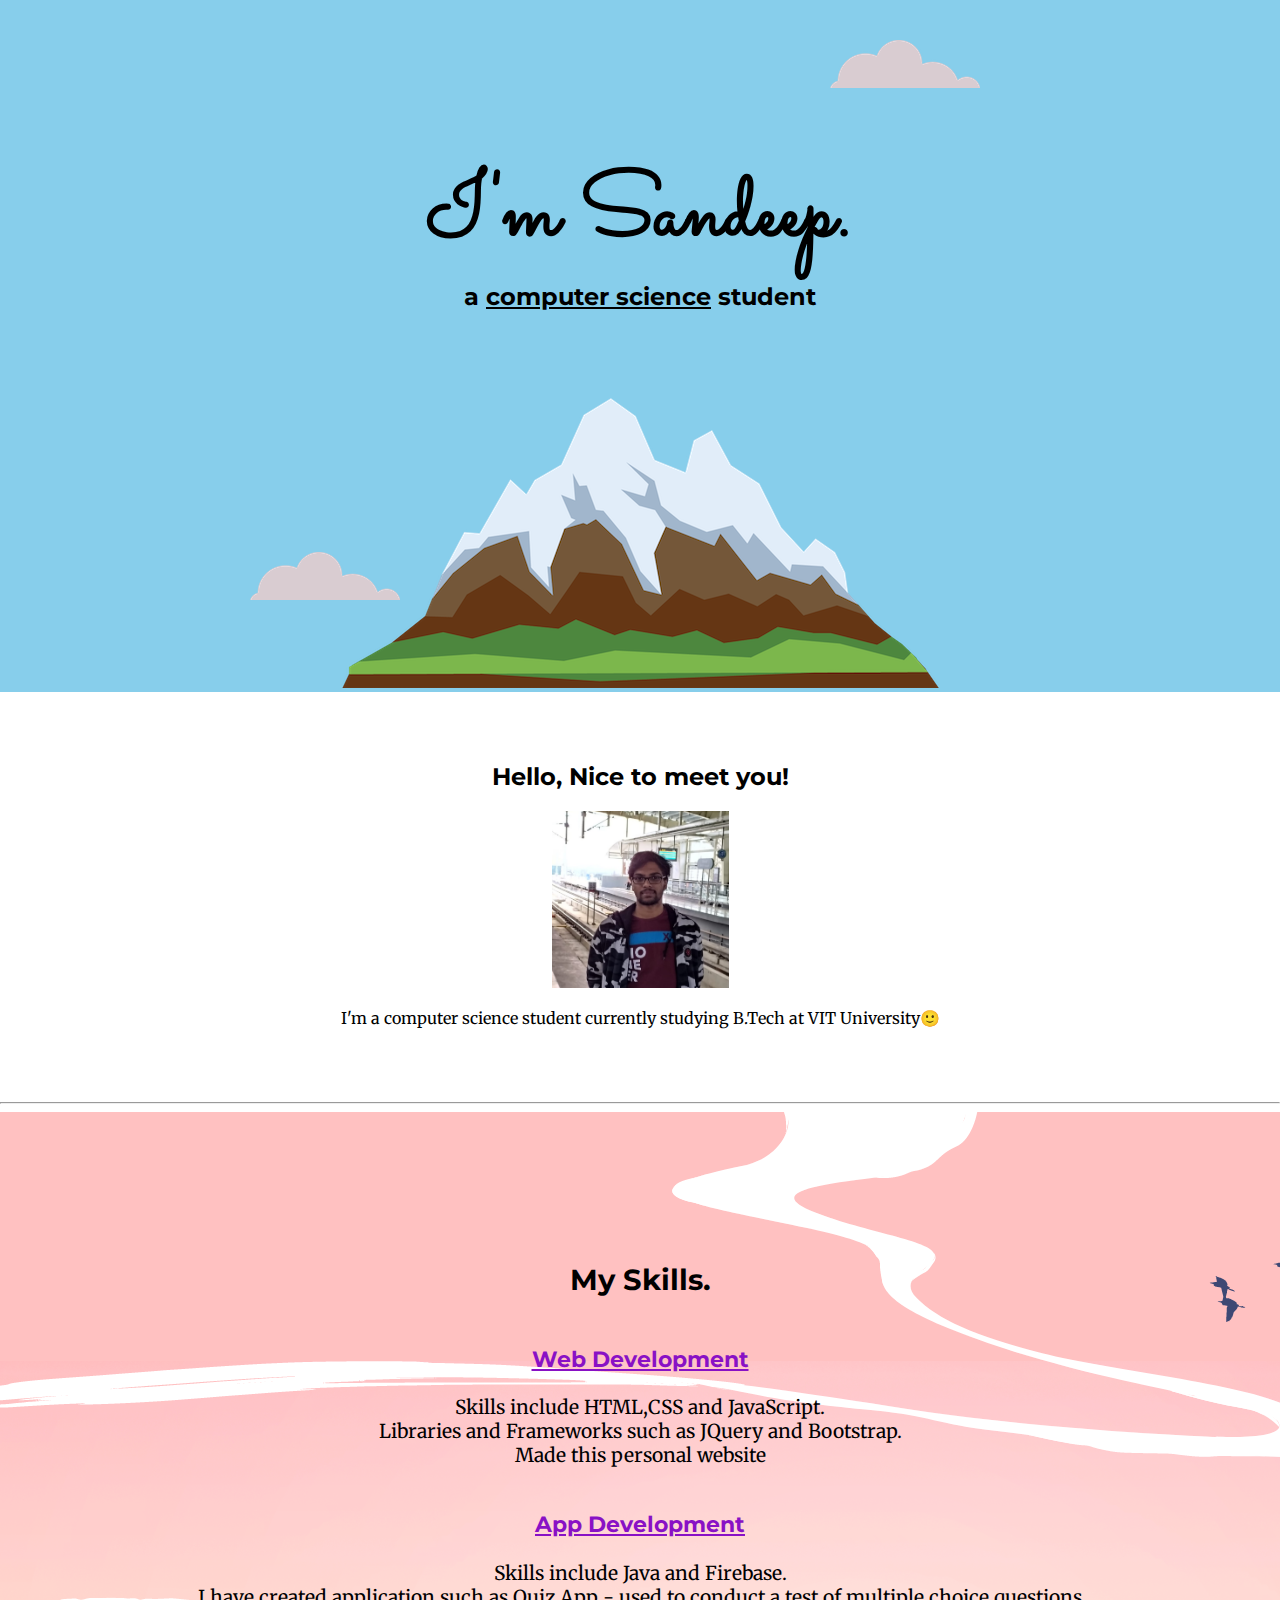
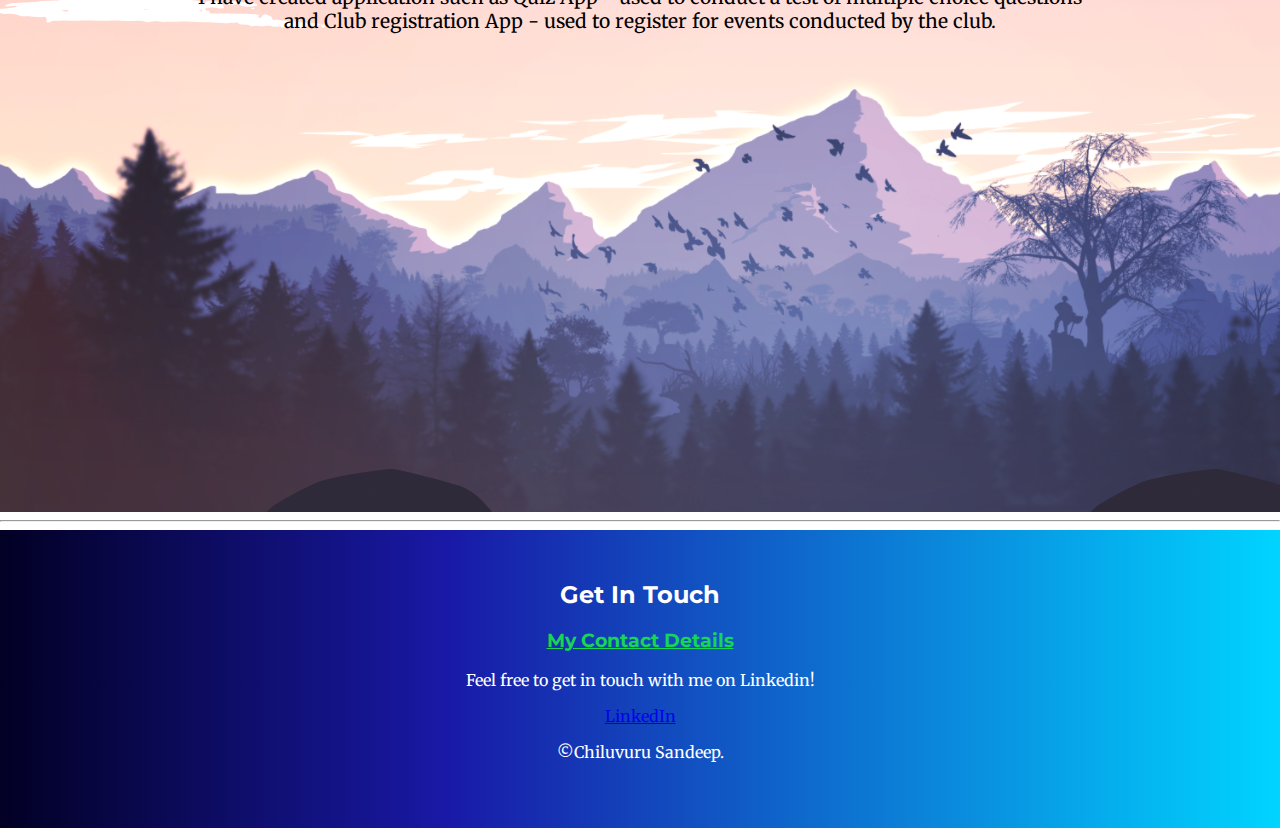
==== html/index.html @ dd6310a3 "Added backgrounds" ====
<!DOCTYPE html>
<html lang="en" dir="ltr">

<head>
  <meta charset="utf-8">
  <title>Sandeep's Website</title>
  <link rel="stylesheet" href="../css/styles.css">
  <link rel="icon" href="../others/favicon.ico">
  <link rel="preconnect" href="https://fonts.googleapis.com">
  <link rel="preconnect" href="https://fonts.gstatic.com" crossorigin>
  <link href="https://fonts.googleapis.com/css2?family=Merriweather&family=Montserrat&family=Sacramento&display=swap" rel="stylesheet">
  <script src="https://ajax.googleapis.com/ajax/libs/jquery/3.6.0/jquery.min.js"></script>
</head>

<body>
  <div class="top">
    <img class="top_cloud" src="../images/cloud.png" alt="cloud-image">
    <h1>I'm Sandeep.</h1>
    <h2>a <span><u>computer science</u></span> student</h2>
    <img class="bottom_cloud" src="../images/cloud.png" alt="cloud-image">
    <img src="../images/mountain.png" alt="mountain-image">
  </div>
  <div class="middle">
    <div class="middle-container">
      <div class="profile">
        <img src="" alt="">
        <h2>Hello, Nice to meet you!</h2>
        <img src="../images/photo edit.jpeg" width="15%" alt="Profile picture of Sandeep">
        <p>I'm a computer science student currently studying B.Tech at VIT University🙂</p>
      </div>
      <hr>
      <div class="skills">
        
        <div class="skill-row">
          <h2>My Skills.</h2>
          <img class="" src="" alt="">
          <h3>Web Development</h3>
          <p>Skills include HTML,CSS and JavaScript.
          <br> Libraries and Frameworks such as JQuery and Bootstrap.
          <br> Made this personal website</p>
        </div>
        <div class="skill-row">
          <img class="" src="" alt="">
          <h3>App Development</h3>
          <p>Skills include Java and Firebase.<br>
            I have created application such as Quiz App - used to conduct a test of multiple choice questions<br>
             and Club registration App - used to register for events conducted by the club.

          </p>
        </div>
      </div>
      <hr>
    </div>

  </div>
      <div class="bottom-section">
        <div class="contact-me">
          <h2>Get In Touch</h2>
          <h3>My Contact Details</h3>
          <p>Feel free to get in touch with me on Linkedin!</p>
          
        </div>
        <div class="bottom">
          <div class="bottom-container">
            <a class="footer-link" href="https://www.linkedin.com/in/sandeep-chiluvuru-2b6069211/">LinkedIn</a>
            <p>©Chiluvuru Sandeep.</p>
          </div>
        </div>
      </div>
      

  
  <script type="text/javascript" src="../index.js"></script>
  
</body>

</html>
---- css/styles.css ----
body {
  margin: 0;
  text-align: center;
  font-family: 'Merriweather', serif;
}

h1 {
  margin-top: 0;
  font-family: 'Sacramento', cursive;
  font-size: 5.625rem;
  margin: 50px auto 0 auto;
}

h2 {
  margin-top: 0;
  font-family: 'Montserrat', sans-serif;
  font-size: 2.5;
  text-decoration: bold;
}

h3 {
  margin-top: 0;
  font-family: 'Montserrat', sans-serif;
  
  text-decoration: underline;
} 

.top {
  /* background-color: #F0D9FF; */
  background-color: skyblue;
  padding-top: 100px;
}

.top_cloud {
  position: absolute;
  right: 300px;
  top: 40px;
}

.bottom_cloud {
  position: absolute;
  left: 250px;
  bottom: 300px;
}
.skills {
  background-image: url("../images/Sunset\ Background.png");
  height: 200px;
  padding-top:350px;
  padding-bottom:450px;
  
}
.skills h3{
  color: rgb(137, 17, 197);
}
.skill-row {
  font-size: larger;
  position: relative;
  bottom: 200px;
}
.bottom-section {
  padding: 50px;
  background-image: linear-gradient(90deg, #020024 0%, #1919a7 35%, #00d4ff 100%);
  color: #fff;
}
.profile{
  padding: 50px;
}
.bottom-section h3{
  color: rgb(23, 214, 83);
}
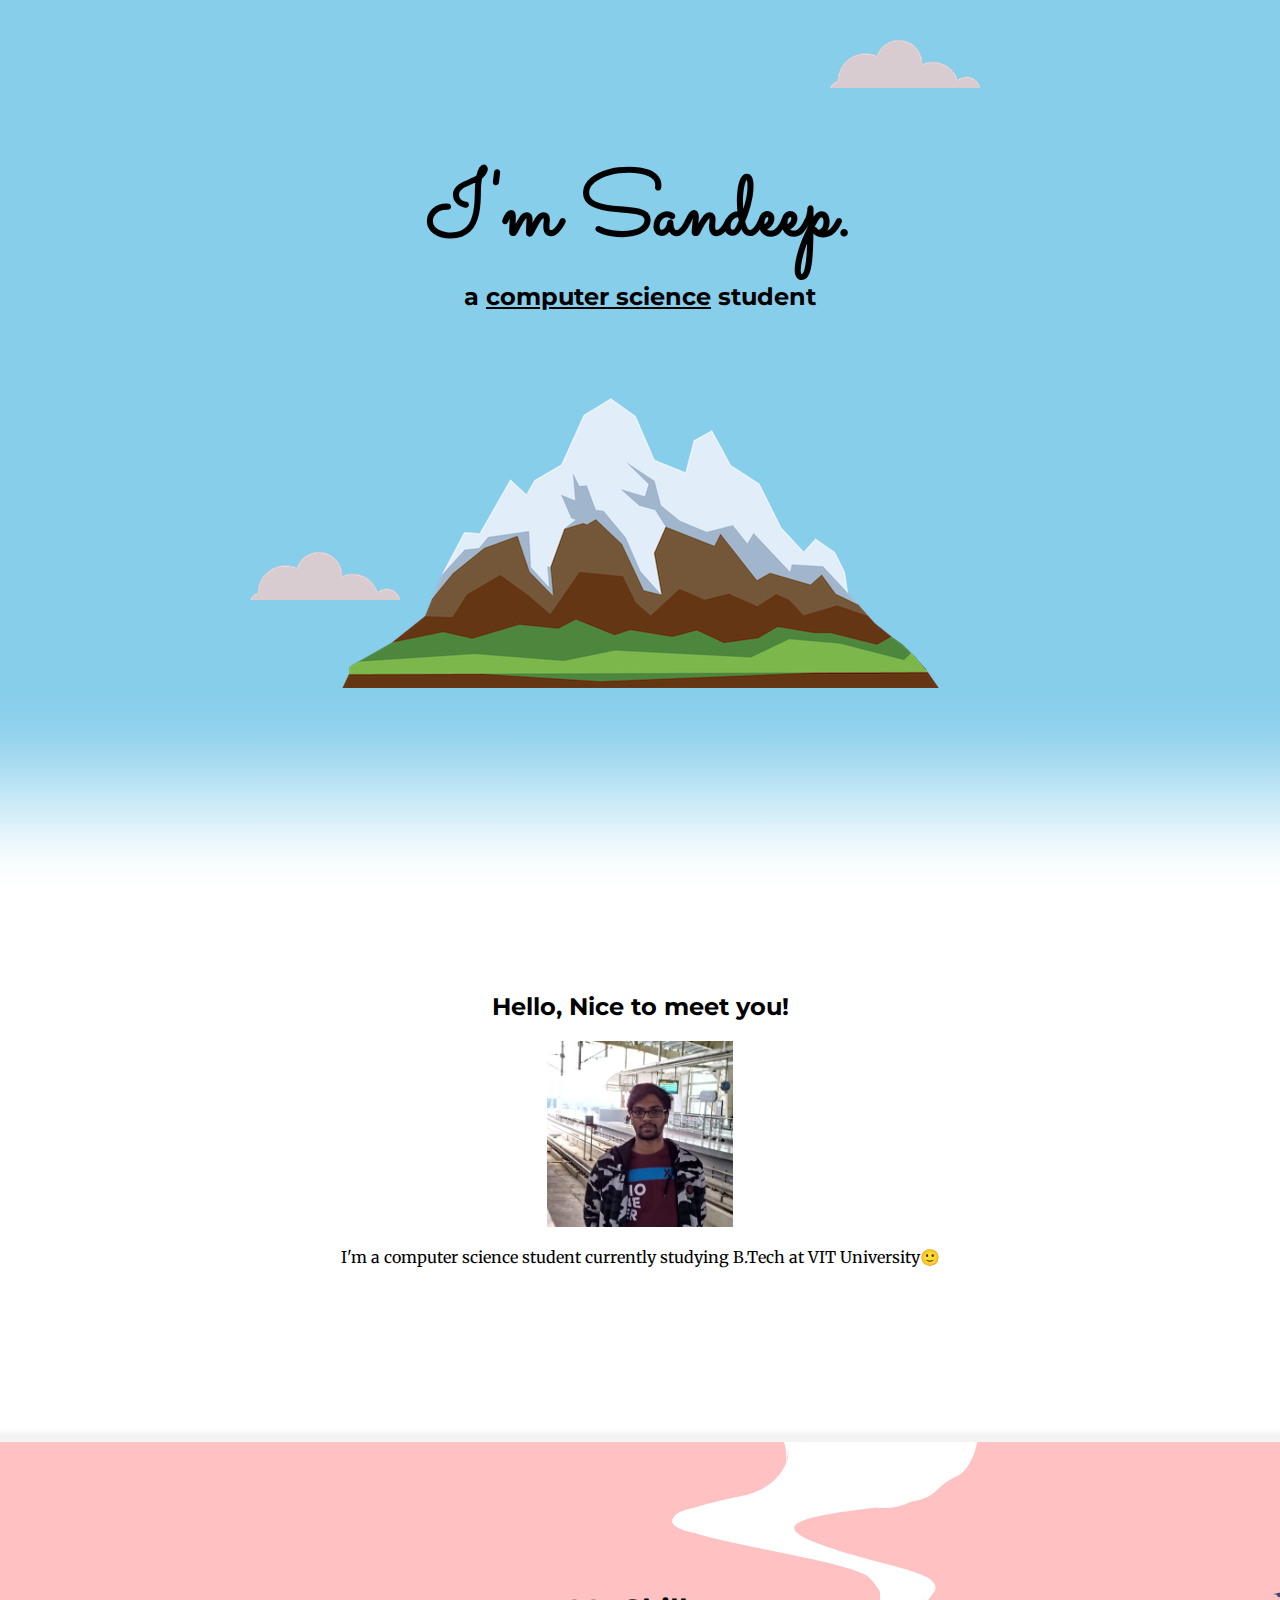
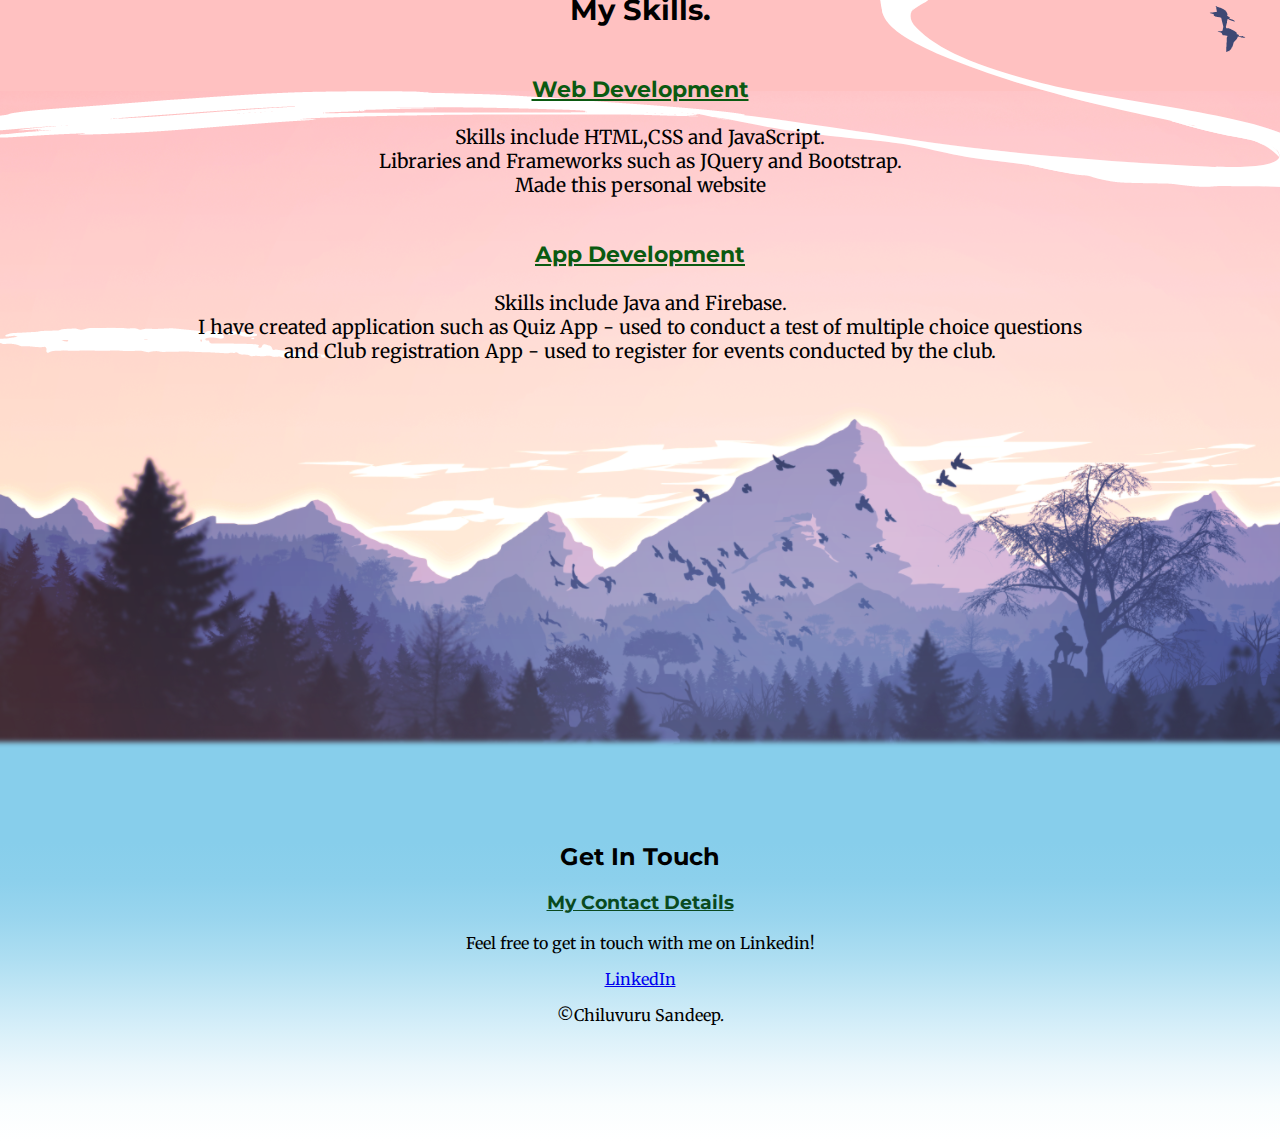
==== commit a1e36974: "decorated background with gradients" ====
--- a/html/index.html
+++ b/html/index.html
@@ -20,15 +20,18 @@
     <img class="bottom_cloud" src="../images/cloud.png" alt="cloud-image">
     <img src="../images/mountain.png" alt="mountain-image">
   </div>
+  <div class="trans1">
+    
+  </div>
   <div class="middle">
     <div class="middle-container">
       <div class="profile">
-        <img src="" alt="">
+        <!-- <img src="" alt=""> -->
         <h2>Hello, Nice to meet you!</h2>
         <img src="../images/photo edit.jpeg" width="15%" alt="Profile picture of Sandeep">
         <p>I'm a computer science student currently studying B.Tech at VIT University🙂</p>
       </div>
-      <hr>
+      <!-- <hr> -->
       <div class="skills">
         
         <div class="skill-row">
@@ -49,9 +52,12 @@
           </p>
         </div>
       </div>
-      <hr>
+      <!-- <hr> -->
     </div>
-
+    
+  </div>
+  <div class="trans2">
+      
   </div>
       <div class="bottom-section">
         <div class="contact-me">
@@ -70,7 +76,7 @@
       
 
   
-  <script type="text/javascript" src="../index.js"></script>
+  <script type="text/javascript" src="../Javascript/index.js"></script>
   
 </body>
 
--- a/css/styles.css
+++ b/css/styles.css
@@ -27,7 +27,7 @@
 
 .top {
   /* background-color: #F0D9FF; */
-  background-color: skyblue;
+  background-color: #87ceeb;
   padding-top: 100px;
 }
 
@@ -47,10 +47,12 @@
   height: 200px;
   padding-top:350px;
   padding-bottom:450px;
+  box-shadow:0 0 5px 10px #f3f3f3;
+  
   
 }
 .skills h3{
-  color: rgb(137, 17, 197);
+  color: rgb(10, 90, 17);
 }
 .skill-row {
   font-size: larger;
@@ -58,13 +60,31 @@
   bottom: 200px;
 }
 .bottom-section {
-  padding: 50px;
-  background-image: linear-gradient(90deg, #020024 0%, #1919a7 35%, #00d4ff 100%);
-  color: #fff;
+  
+  /* background-image: linear-gradient(90deg, #020024 0%, #1919a7 35%, #00d4ff 100%); */
+  /* background: linear-gradient(180deg, #1919a7, #1d20a2, #21269d, #262b97, #2a2f91, #2f338b, #333785); */
+  background: linear-gradient(180deg, #87ceeb, #8cd0ec, #99d5ee, #abddf1, #c1e6f5, #d7eff9, #ebf7fc, #f9fdfe, #ffffff);
+  color: #000000;
+  padding-bottom: 100px;
+  box-shadow: 0 0 5px 100px #87ceeb;
 }
 .profile{
-  padding: 50px;
+  padding: 20px;
+  height: 50px;
+  padding-top:100px;
+  padding-bottom:400px;
+  /* background-image: url("../images/foggy_bg.webp"); */
+  background-color: #ffffff;
 }
 .bottom-section h3{
-  color: rgb(23, 214, 83);
+  color: rgb(10, 74, 32);
 }
+.trans1{
+  height: 200px;
+  /* background: linear-gradient(180deg, #00d4ff, #06dbff, #16ebff, #2cfeff, #46ffee, #5fffe1, #75ffda, #85ffd7, #8bffd6); */
+  background: linear-gradient(180deg, #87ceeb, #8cd0ec, #99d5ee, #abddf1, #c1e6f5, #d7eff9, #ebf7fc, #f9fdfe, #ffffff);
+}
+/* .trans2 {
+  height: 100px;
+  background: linear-gradient(180deg, #0d0008, #21041c, #2f0430, #3a0148, #3f0064, #3a0984, #1919a7);
+} */
